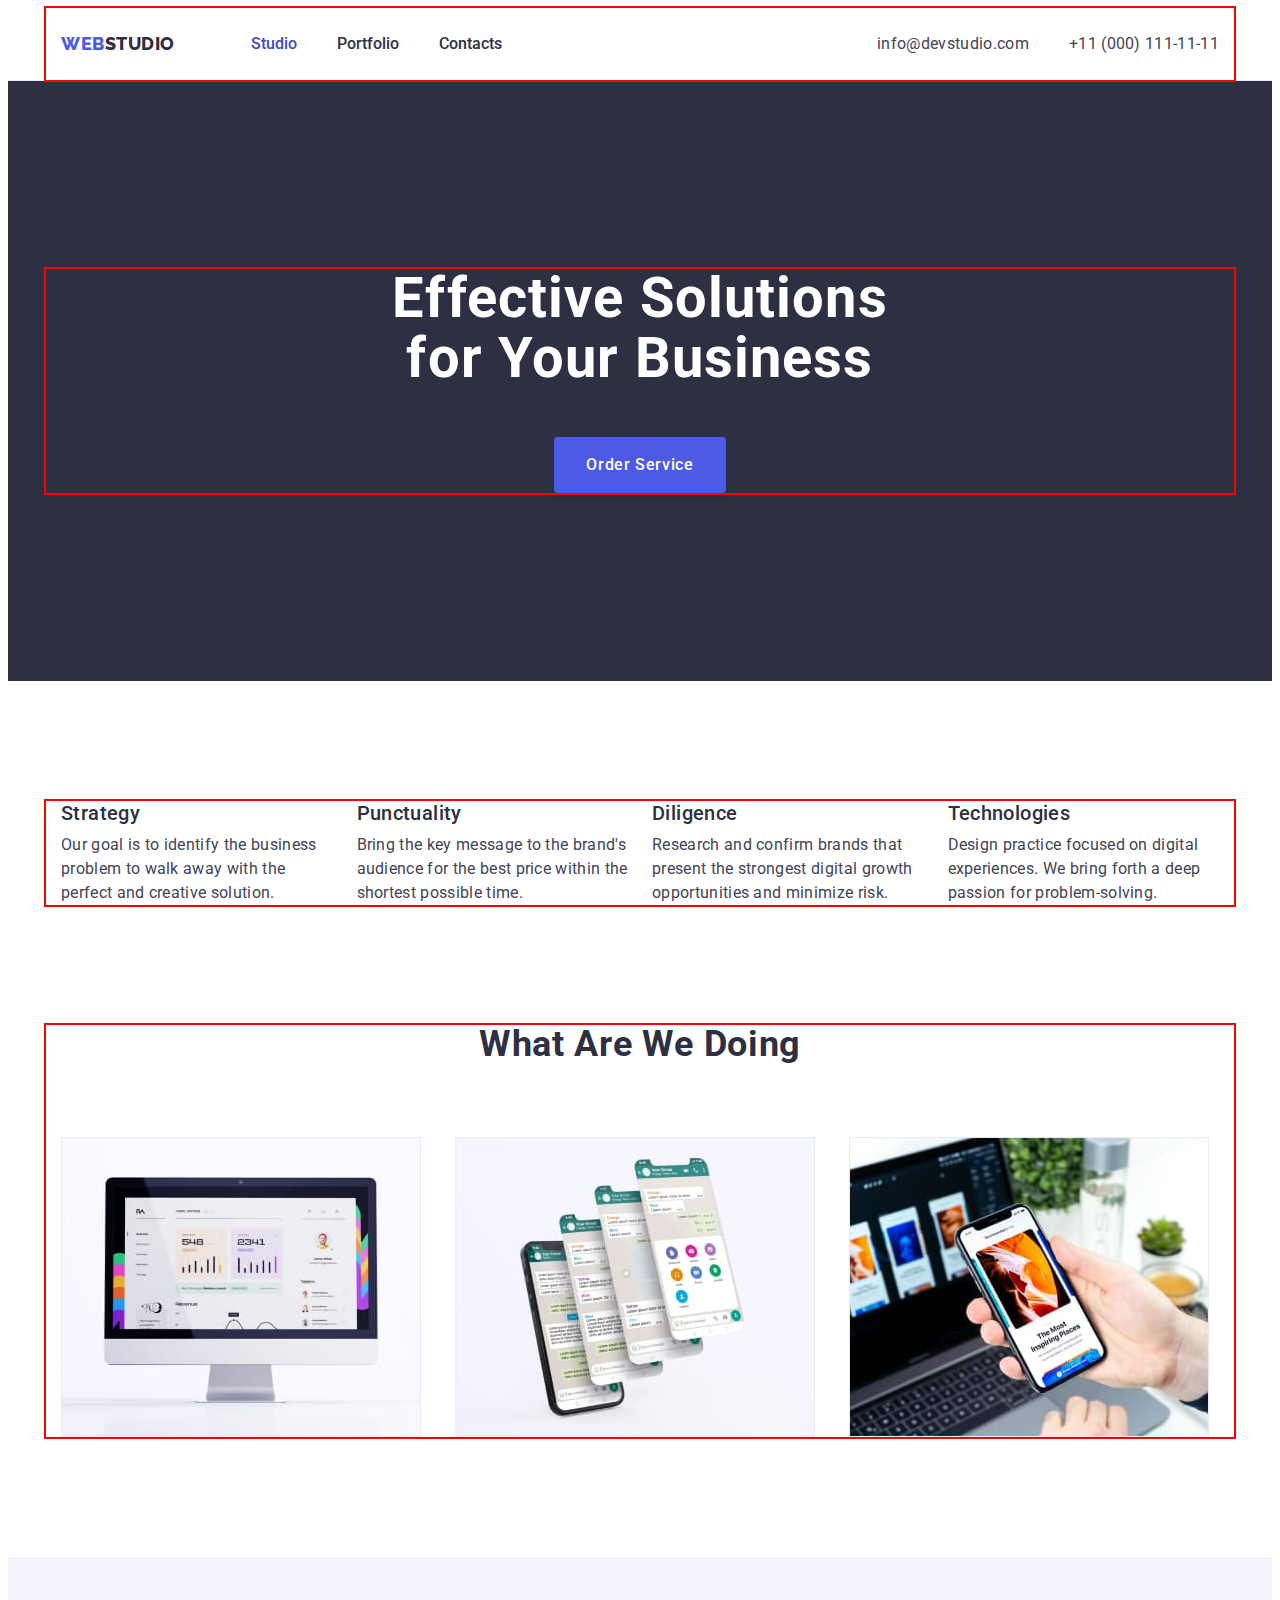
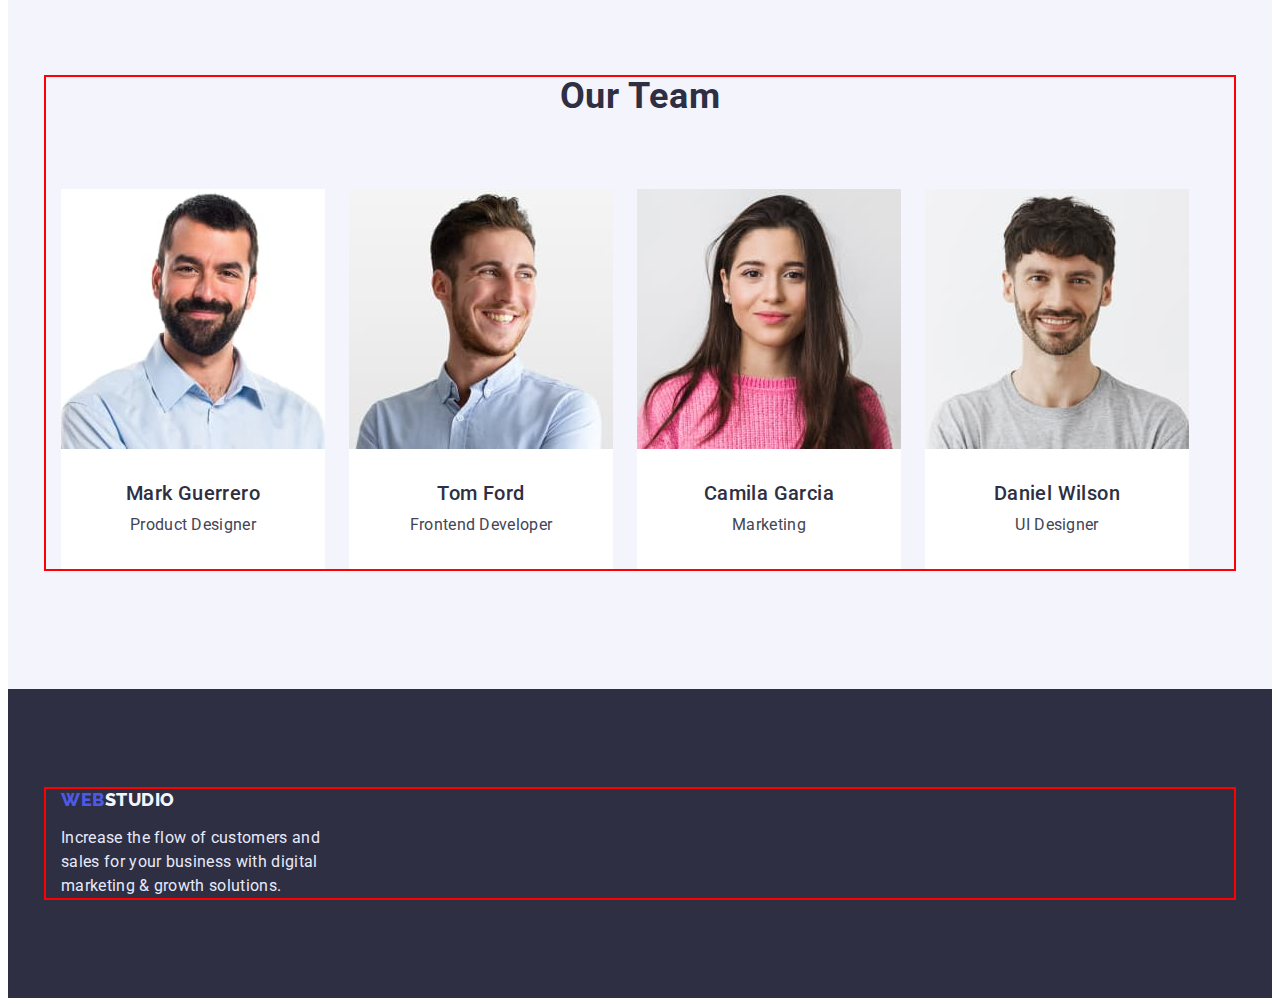
==== index.html @ 78a71a7e "Initial commit" ====
<!DOCTYPE html>
<html lang="en">
  <head>
    <meta charset="UTF-8" />
    <meta http-equiv="X-UA-Compatible" content="IE=edge" />
    <meta name="viewport" content="width=device-width, initial-scale=1.0" />
    <title>studio</title>
    <link rel="preconnect" href="https://fonts.googleapis.com" />
    <link rel="preconnect" href="https://fonts.gstatic.com" crossorigin />
    <link
      href="https://fonts.googleapis.com/css2?family=Raleway:wght@800&family=Roboto:wght@400;500;700;900&display=swap"
      rel="stylesheet"
    />
    <link
      rel="stylesheet"
      href="https://cdnjs.cloudflare.com/ajax/libs/modern-normalize/1.1.0/modern-normalize.min.css"
      integrity="sha512-wpPYUAdjBVSE4KJnH1VR1HeZfpl1ub8YT/NKx4PuQ5NmX2tKuGu6U/JRp5y+Y8XG2tV+wKQpNHVUX03MfMFn9Q=="
      crossorigin="anonymous"
      referrerpolicy="no-referrer"
    />
    <link rel="stylesheet" href="./css/style.css" />
  </head>
  <body>
    <header class="header">
      <div class="container">
        <nav class="nav">
          <a href="./index.html" class="logo"><span>Web</span>Studio</a>
          <ul class="nav-list list">
            <li><a class="nav-link curent" href="./index.html">Studio</a></li>
            <li>
              <a class="nav-link" href="./portfolio.html">Portfolio</a>
            </li>
            <li><a class="nav-link" href="#">Contacts</a></li>
          </ul>
        </nav>
        <address>
          <ul class="address-list list">
            <li>
              <a class="mail" href="mailto:info@devstudio.com"
                >info@devstudio.com</a
              >
            </li>
            <li>
              <a class="phone" href="tel:+110001111111">+11 (000) 111-11-11</a>
            </li>
          </ul>
        </address>
      </div>
    </header>
    <main class="main">
      <!-- Hero -->
      <section class="section-hero">
        <div class="block-hero container">
          <h1 class="hero-title">Effective Solutions<br />for Your Business</h1>
          <button type="button" class="hero-btn">Order Service</button>
        </div>
      </section>
      <!-- Section 1 -->
      <section class="section-features">
        <div class="container">
          <h2 class="hidden">features</h2>
          <ul class="features-list list">
            <li class="features-item">
              <h3 class="features-subtitle">Strategy</h3>
              <p class="features-text">
                Our goal is to identify the business problem to walk away with
                the perfect and creative solution.
              </p>
            </li>
            <li class="features-item">
              <h3 class="features-subtitle">Punctuality</h3>
              <p class="features-text">
                Bring the key message to the brand's audience for the best price
                within the shortest possible time.
              </p>
            </li>
            <li class="features-item">
              <h3 class="features-subtitle">Diligence</h3>
              <p class="features-text">
                Research and confirm brands that present the strongest digital
                growth opportunities and minimize risk.
              </p>
            </li>
            <li class="features-item">
              <h3 class="features-subtitle">Technologies</h3>
              <p class="features-text">
                Design practice focused on digital experiences. We bring forth a
                deep passion for problem-solving.
              </p>
            </li>
          </ul>
        </div>
      </section>
      <!-- Section 2 -->
      <section class="section-doing">
        <div class="container">
          <h2 class="doing-title">What are we doing</h2>
          <ul class="doing-list list">
            <li class="doing-item">
              <img src="./images/image1.jpg" alt="computer" width="360" />
            </li>
            <li class="doing-item">
              <img src="./images/image2.jpg" alt="social network" width="360" />
            </li>
            <li class="doing-item">
              <img src="./images/image3.jpg" alt="phone" width="360" />
            </li>
          </ul>
        </div>
      </section>
      <!-- Section 3 -->
      <section class="section-team">
        <div class="container container-team">
          <h2 class="team-title">Our Team</h2>
          <ul class="team-list list">
            <li class="team-item">
              <img src="./images/img4.jpg" alt="photo" width="264" />
              <div class="team-card">
                <h3 class="team-subtitle">Mark Guerrero</h3>
                <p class="team-text">Product Designer</p>
              </div>
            </li>
            <li class="team-item">
              <img src="./images/img5.jpg" alt="photo" width="264" />
              <div class="team-card">
                <h3 class="team-subtitle">Tom Ford</h3>
                <p class="team-text">Frontend Developer</p>
              </div>
            </li>
            <li class="team-item">
              <img src="./images/img6.jpg" alt="photo" width="264" />
              <div class="team-card">
                <h3 class="team-subtitle">Camila Garcia</h3>
                <p class="team-text">Marketing</p>
              </div>
            </li>
            <li class="team-item">
              <img src="./images/img7.jpg" alt="photo" width="264" />
              <div class="team-card">
                <h3 class="team-subtitle">Daniel Wilson</h3>
                <p class="team-text">UI Designer</p>
              </div>
            </li>
          </ul>
        </div>
      </section>
    </main>
    <footer class="footer">
      <div class="container">
        <a href="./index.html" class="footer-logo"><span>Web</span>Studio</a>
        <p class="footer-text">
          Increase the flow of customers and sales for your business with
          digital marketing & growth solutions.
        </p>
      </div>
    </footer>
  </body>
</html>
---- css/style.css ----
:root {
  --dark-color: #2e2f42;
  --text-color: #434455;
  --pressed-state-color: #404bbf;
  --primaryBrand-color: #4d5ae5;
  --success-color: #31d0aa;
  --subtle-text-color: #8e8f99;
  --accent-color: #e7e9fc;
  --light-color: #f4f4fd;
  --modal-overlay-color: #2e2f4266;
  --hero-background-color: #2e2f42b2;
  --background-color: #e5e5e5;
}
p,
h1,
h2,
h3,
h4,
h5,
h6 {
  margin: 0;
}
ul {
  margin: 0;
  padding-left: 0;
}
body {
  font-family: 'Roboto', sans-serif;
}
img {
  display: block;
  max-width: 100%;
  height: auto;
}
.header {
  background: #ffffff;
}
.hidden {
  position: absolute;
  width: 1px;
  height: 1px;
  white-space: nowrap;
  overflow: hidden;
  border: 0;
  padding: 0;
  clip: rect(0 0 0 0);
  clip-path: inset(50%);
  margin: -1px;
}
.logo {
  line-height: 1.33;
  font-family: 'Raleway', sans-serif;
  text-decoration: none;
  font-weight: 800;
  font-size: 18px;
  letter-spacing: 0.03em;
  text-transform: uppercase;
  color: var(--dark-color);
}
.logo span {
  color: var(--primaryBrand-color);
}

.list {
  list-style: none;
}
.nav .logo {
  padding-right: 76px;
  padding-bottom: 24px;
  padding-top: 24px;
}
/* ----------------------navigation -----------------------*/
.header {
  border-bottom: 1px solid var(--accent-color);
}
.nav-list {
  display: flex;
  align-items: center;
  gap: 40px;
}
.nav {
  display: flex;
  align-items: center;
}
.header .container {
  display: flex;
  align-items: center;
  justify-content: space-between;
}
.address-list {
  display: flex;
}
.nav-link {
  padding-top: 15px;
  padding-bottom: 15px;
  text-decoration: none;
  font-weight: 500;
  font-size: 16px;
  line-height: 1.5;
  color: var(--dark-color);
}

.nav-link.curent {
  color: var(--pressed-state-color);
}

.nav-link:hover,
.nav-link:focus {
  color: var(--pressed-state-color);
}
.mail {
  padding-top: 15px;
  padding-bottom: 15px;
  font-style: normal;
  text-decoration: none;
  font-size: 16px;
  line-height: 1.5;
  letter-spacing: 0.02em;
  color: var(--text-color);
}
.mail:hover {
  color: var(--pressed-state-color);
}
.phone {
  padding-top: 15px;
  padding-bottom: 15px;
  margin-left: 40px;
  font-style: normal;
  text-decoration: none;
  font-size: 16px;
  line-height: 1.5;
  letter-spacing: 0.02em;
  color: var(--text-color);
}
.main {
  background: #ffffff;
}
/* ---------------------------------hero --------------------------------*/
.section-hero {
  padding-top: 188px;
  padding-bottom: 188px;
  background-color: var(--dark-color);
}

.container {
  width: 100%;
  max-width: 1158px;
  padding: 0 15px;
  margin: 0 auto;
  outline: 2px solid red;
}
.hero-title {
  margin-bottom: 48px;
  font-size: 56px;
  line-height: 1.07;
  letter-spacing: 0.02em;
  text-align: center;
  color: #ffffff;
}
/* .container-hero {
  padding-top: 188px;
  padding-bottom: 188px;
} */
.hero-btn {
  border: none;
  margin: 0 auto;
  display: block;
  border-radius: 4px;
  padding: 16px 32px;
  font-family: inherit;
  font-weight: 500;
  font-size: 16px;
  line-height: 1.5;
  letter-spacing: 0.04em;
  box-shadow: 0px 4px 4px rgba(0, 0, 0, 0.15);
  color: #ffffff;
  background-color: var(--primaryBrand-color);
}
.hero-btn:hover,
.hero-btn:focus {
  background-color: var(--pressed-state-color);
}
/* -------------------------------section 1 -----------------------------*/
.section-features {
  padding-top: 120px;
  padding-bottom: 120px;
}
.features-subtitle {
  margin-bottom: 8px;
  font-weight: 500;
  font-size: 20px;
  line-height: 1.2;
  letter-spacing: 0.02em;
  color: var(--dark-color);
}
.features-list {
  display: flex;
  gap: 24px;
}
.features-item {
  flex-basis: calc((100% - 72px) / 4);
}
.features-text {
  font-size: 16px;
  line-height: 1.5;
  letter-spacing: 0.02em;
  color: var(--text-color);
}
/* --------------------------------section 2---------------------------------- */
.doing-title {
  margin-bottom: 72px;
  font-size: 36px;
  line-height: 1.11;
  text-align: center;
  letter-spacing: 0.02em;
  text-transform: capitalize;
  color: var(--dark-color);
}
.doing-list {
  display: flex;
  gap: 24px;
}
.section-doing {
  padding-bottom: 120px;
}

.doing-list .doing-item {
  flex-basis: calc((100% - 48px) / 3);
}
.doing-item img {
  display: block;
}
/* ------------------------------------section 3 ---------------------------- */
.section-team {
  padding-top: 120px;
  padding-bottom: 120px;
  background-color: var(--light-color);
}

.team-list {
  display: flex;
  gap: 24px;
  flex-basis: calc((100% - 72px) / 4);
}
.team-item {
  background-color: #ffffff;
}

.team-card {
  align-items: center;
  padding: 32px 0;
  text-align: center;
}
.team-title {
  margin-bottom: 72px;
  font-size: 36px;
  line-height: 1.11;
  text-align: center;
  letter-spacing: 0.02em;
  text-transform: capitalize;
  color: var(--dark-color);
}
.team-subtitle {
  margin-bottom: 8px;
  font-weight: 500;
  font-size: 20px;
  line-height: 1.2;
  letter-spacing: 0.02em;
  color: var(--dark-color);
}
.team-text {
  font-size: 16px;
  line-height: 1.5;
  letter-spacing: 0.02em;
  color: var(--text-color);
}
/* --------------------------------------*footer* ----------------------------*/
.footer {
  padding: 100px 0;
  background-color: var(--dark-color);
}
.footer-logo {
  margin-bottom: 16px;
  font-family: 'Raleway', sans-serif;
  text-decoration: none;
  font-weight: 800;
  font-size: 18px;
  line-height: 1.17;
  display: flex;
  letter-spacing: 0.03em;
  text-transform: uppercase;
  color: var(--light-color);
}
.footer-logo > span {
  color: var(--primaryBrand-color);
}
.footer-text {
  width: 264px;
  font-size: 16px;
  line-height: 1.5;
  letter-spacing: 0.02em;
  color: var(--accent-color);
}
/* ----------------- P O R T F O L I O ------------------------------ */
.portfolio-btn {
  border: 1px solid var(--accent-color);
  border-radius: 4px;
  padding: 12px 24px;
  font-family: inherit;
  font-weight: 500;
  font-size: 16px;
  line-height: 1.5;
  align-items: center;
  text-align: center;
  cursor: pointer;
  letter-spacing: 0.04em;
  background-color: var(--light-color);
  color: var(--primaryBrand-color);
}
.portfolio-title-mix {
  border: 1px solid var(--accent-color);
  padding: 32px 0 32px 16px;
}
.container-card {
  padding-top: 96px;
  padding-bottom: 120px;
}
.portfolio-btns {
  margin-bottom: 72px;
  display: flex;
  gap: 24px;
  justify-content: center;
}
.portfolio-btn:hover,
.portfolio-btn:focus {
  color: #ffffff;
  background-color: var(--pressed-state-color);
}
.portfolio-link {
  text-decoration: none;
}
.portfolio-item {
  flex-basis: calc((97% - 48px) / 3);
  background: #ffffff;
  margin-left: 24px;
}
.portfolio-title {
  margin-bottom: 8px;
  font-weight: 500;
  font-size: 20px;
  line-height: 1.2;
  letter-spacing: 0.02em;
  color: var(--dark-color);
}
.portfolio-subtitle {
  font-size: 16px;
  line-height: 1.5;
  letter-spacing: 0.02em;
  color: var(--text-color);
}
.portfolio-text {
  display: none;
  font-size: 16px;
  line-height: 1.5;
  letter-spacing: 0.02em;
  color: var(--light-color);
}
.portfolio-list {
  display: flex;
  padding-bottom: 120px;
  flex-wrap: wrap;
  row-gap: 48px;
  margin-left: -24px;
}
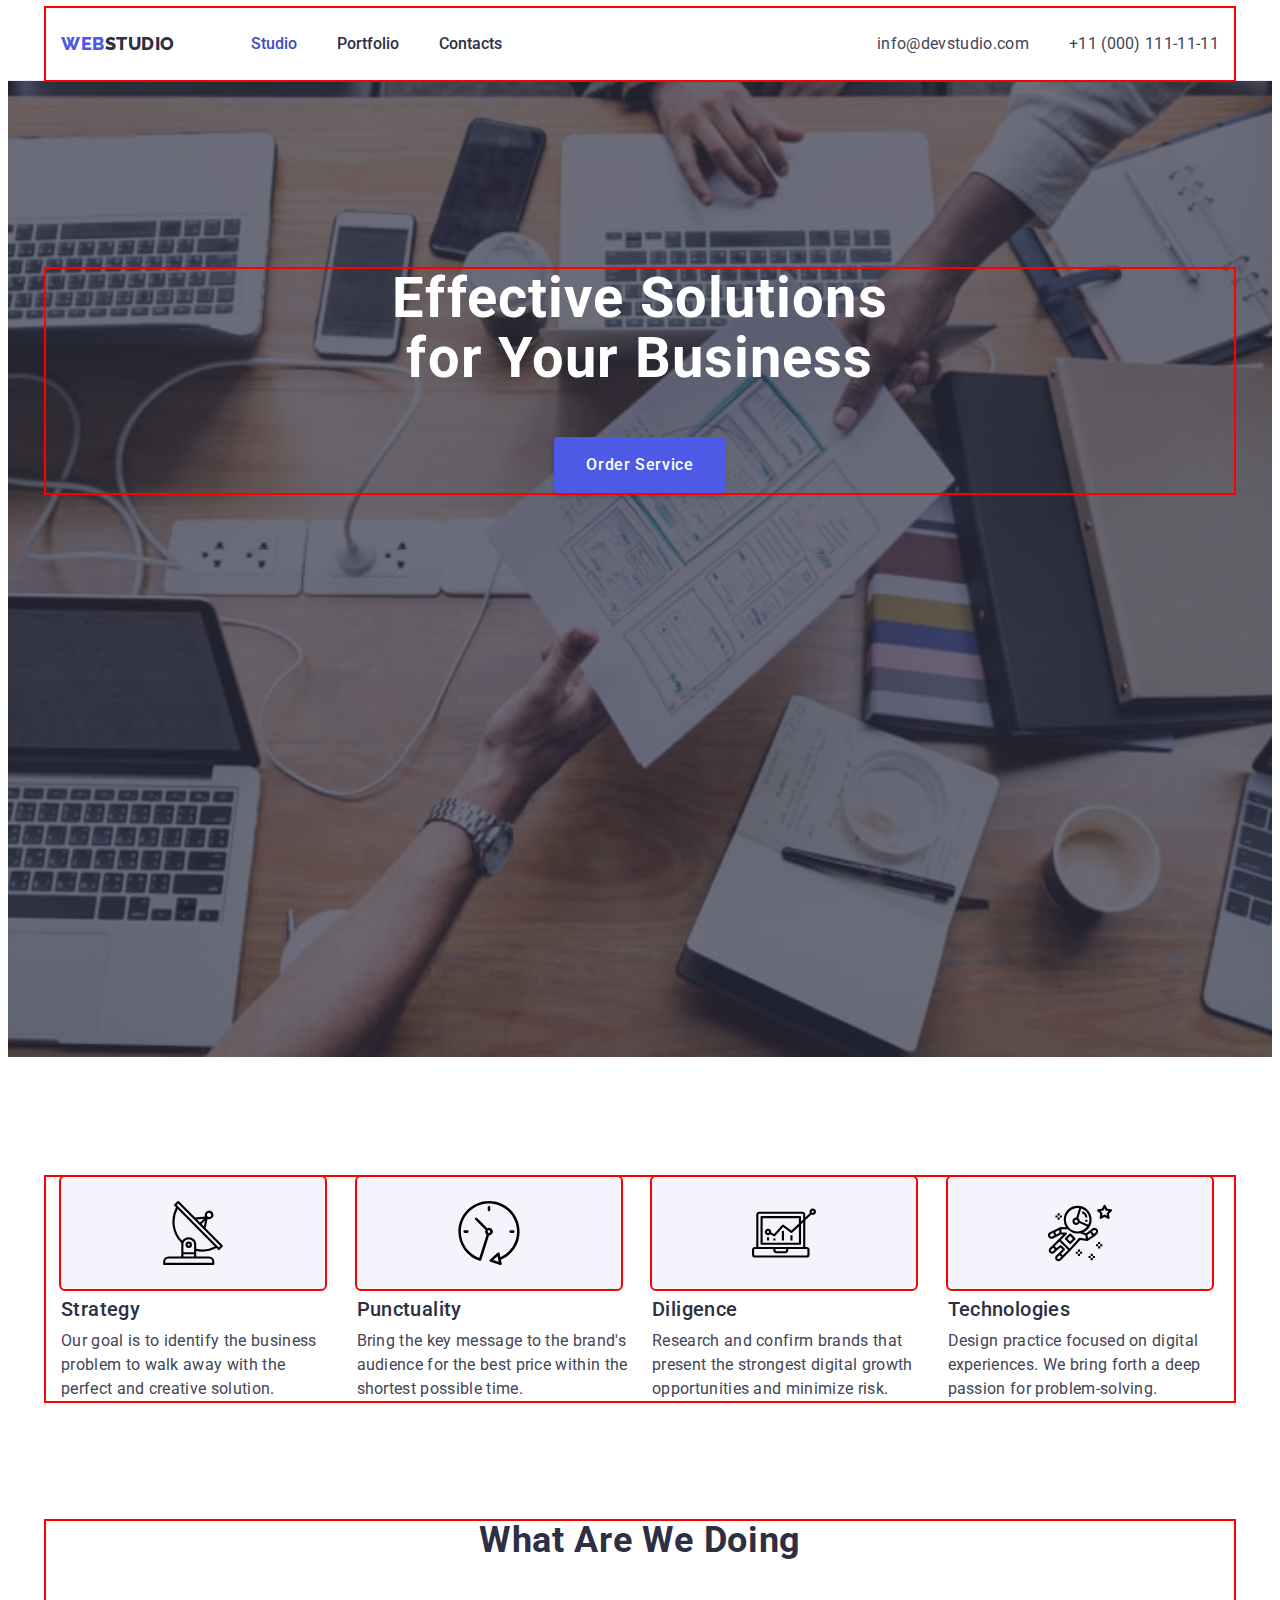
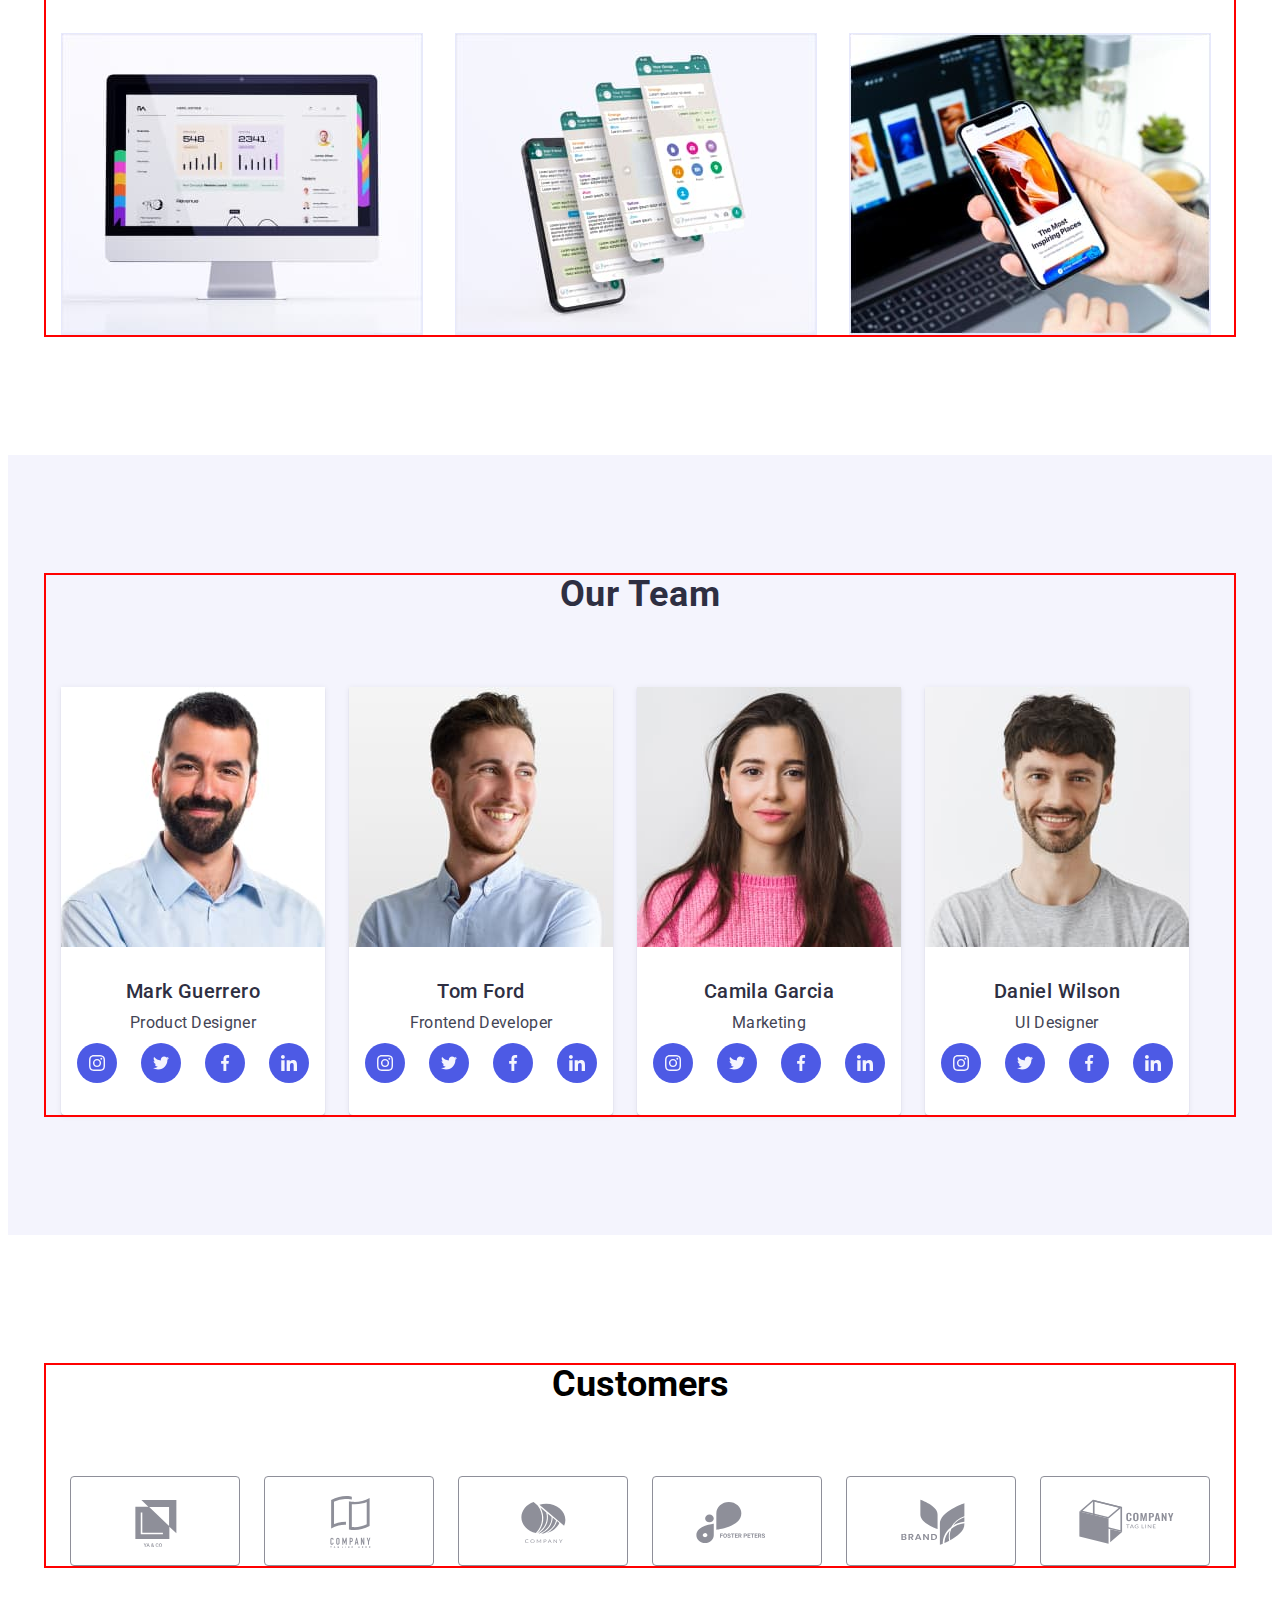
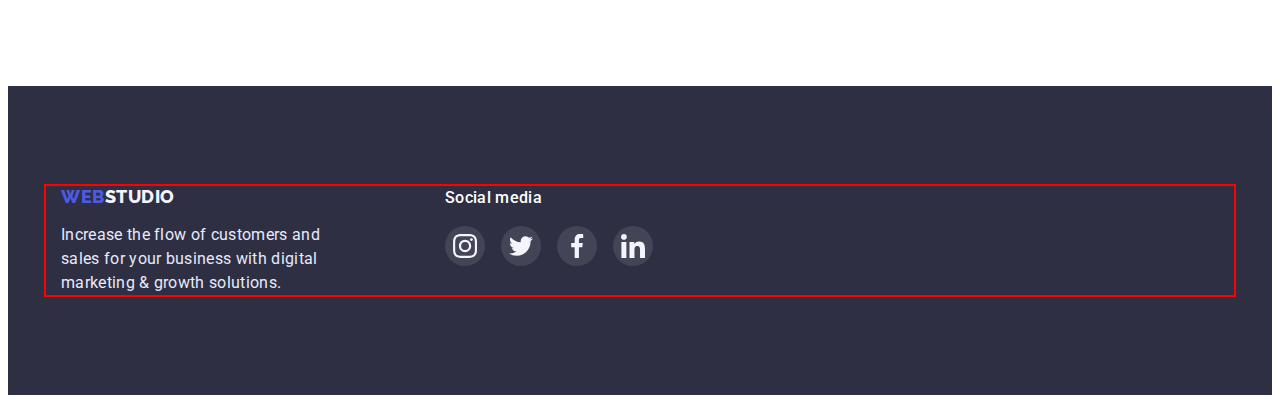
==== commit 54867c7e: "first page ready" ====
--- a/index.html
+++ b/index.html
@@ -61,6 +61,11 @@
           <h2 class="hidden">features</h2>
           <ul class="features-list list">
             <li class="features-item">
+              <div class="features">
+                <svg class="features-icon" width="64" height="64">
+                  <use href="./images/icons.svg#icon-antenna"></use>
+                </svg>
+              </div>
               <h3 class="features-subtitle">Strategy</h3>
               <p class="features-text">
                 Our goal is to identify the business problem to walk away with
@@ -68,6 +73,11 @@
               </p>
             </li>
             <li class="features-item">
+              <div class="features">
+                <svg class="features-icon" width="64" height="64">
+                  <use href="./images/icons.svg#icon-clock"></use>
+                </svg>
+              </div>
               <h3 class="features-subtitle">Punctuality</h3>
               <p class="features-text">
                 Bring the key message to the brand's audience for the best price
@@ -75,6 +85,11 @@
               </p>
             </li>
             <li class="features-item">
+              <div class="features">
+                <svg class="features-icon" width="64" height="64">
+                  <use href="./images/icons.svg#icon-diagram"></use>
+                </svg>
+              </div>
               <h3 class="features-subtitle">Diligence</h3>
               <p class="features-text">
                 Research and confirm brands that present the strongest digital
@@ -82,6 +97,11 @@
               </p>
             </li>
             <li class="features-item">
+              <div class="features">
+                <svg class="features-icon" width="64" height="64">
+                  <use href="./images/icons.svg#icon-astronaut"></use>
+                </svg>
+              </div>
               <h3 class="features-subtitle">Technologies</h3>
               <p class="features-text">
                 Design practice focused on digital experiences. We bring forth a
@@ -118,6 +138,36 @@
               <div class="team-card">
                 <h3 class="team-subtitle">Mark Guerrero</h3>
                 <p class="team-text">Product Designer</p>
+                <ul class="team-soc-list list">
+                  <li class="team-soc-item">
+                    <a href="" class="team-soc-link"
+                      ><svg class="team-soc-icon" width="16" height="16">
+                        <use href="./images/icons.svg#icon-instagram"></use>
+                      </svg>
+                    </a>
+                  </li>
+                  <li class="team-soc-item">
+                    <a href="" class="team-soc-link"
+                      ><svg class="team-soc-icon" width="16" height="16">
+                        <use href="./images/icons.svg#icon-twitter"></use>
+                      </svg>
+                    </a>
+                  </li>
+                  <li class="team-soc-item">
+                    <a href="" class="team-soc-link"
+                      ><svg class="team-soc-icon" width="16" height="16">
+                        <use href="./images/icons.svg#icon-facebook"></use>
+                      </svg>
+                    </a>
+                  </li>
+                  <li class="team-soc-item">
+                    <a href="" class="team-soc-link"
+                      ><svg class="team-soc-icon" width="16" height="16">
+                        <use href="./images/icons.svg#icon-linkedin"></use>
+                      </svg>
+                    </a>
+                  </li>
+                </ul>
               </div>
             </li>
             <li class="team-item">
@@ -125,6 +175,36 @@
               <div class="team-card">
                 <h3 class="team-subtitle">Tom Ford</h3>
                 <p class="team-text">Frontend Developer</p>
+                <ul class="team-soc-list list">
+                  <li class="team-soc-item">
+                    <a href="" class="team-soc-link"
+                      ><svg class="team-soc-icon" width="16" height="16">
+                        <use href="./images/icons.svg#icon-instagram"></use>
+                      </svg>
+                    </a>
+                  </li>
+                  <li class="team-soc-item">
+                    <a href="" class="team-soc-link"
+                      ><svg class="team-soc-icon" width="16" height="16">
+                        <use href="./images/icons.svg#icon-twitter"></use>
+                      </svg>
+                    </a>
+                  </li>
+                  <li class="team-soc-item">
+                    <a href="" class="team-soc-link"
+                      ><svg class="team-soc-icon" width="16" height="16">
+                        <use href="./images/icons.svg#icon-facebook"></use>
+                      </svg>
+                    </a>
+                  </li>
+                  <li class="team-soc-item">
+                    <a href="" class="team-soc-link"
+                      ><svg class="team-soc-icon" width="16" height="16">
+                        <use href="./images/icons.svg#icon-linkedin"></use>
+                      </svg>
+                    </a>
+                  </li>
+                </ul>
               </div>
             </li>
             <li class="team-item">
@@ -132,6 +212,36 @@
               <div class="team-card">
                 <h3 class="team-subtitle">Camila Garcia</h3>
                 <p class="team-text">Marketing</p>
+                <ul class="team-soc-list list">
+                  <li class="team-soc-item">
+                    <a href="" class="team-soc-link"
+                      ><svg class="team-soc-icon" width="16" height="16">
+                        <use href="./images/icons.svg#icon-instagram"></use>
+                      </svg>
+                    </a>
+                  </li>
+                  <li class="team-soc-item">
+                    <a href="" class="team-soc-link"
+                      ><svg class="team-soc-icon" width="16" height="16">
+                        <use href="./images/icons.svg#icon-twitter"></use>
+                      </svg>
+                    </a>
+                  </li>
+                  <li class="team-soc-item">
+                    <a href="" class="team-soc-link"
+                      ><svg class="team-soc-icon" width="16" height="16">
+                        <use href="./images/icons.svg#icon-facebook"></use>
+                      </svg>
+                    </a>
+                  </li>
+                  <li class="team-soc-item">
+                    <a href="" class="team-soc-link"
+                      ><svg class="team-soc-icon" width="16" height="16">
+                        <use href="./images/icons.svg#icon-linkedin"></use>
+                      </svg>
+                    </a>
+                  </li>
+                </ul>
               </div>
             </li>
             <li class="team-item">
@@ -139,19 +249,134 @@
               <div class="team-card">
                 <h3 class="team-subtitle">Daniel Wilson</h3>
                 <p class="team-text">UI Designer</p>
-              </div>
+                <ul class="team-soc-list list">
+                  <li class="team-soc-item">
+                    <a href="" class="team-soc-link"
+                      ><svg class="team-soc-icon" width="16" height="16">
+                        <use href="./images/icons.svg#icon-instagram"></use>
+                      </svg>
+                    </a>
+                  </li>
+                  <li class="team-soc-item">
+                    <a href="" class="team-soc-link"
+                      ><svg class="team-soc-icon" width="16" height="16">
+                        <use href="./images/icons.svg#icon-twitter"></use>
+                      </svg>
+                    </a>
+                  </li>
+                  <li class="team-soc-item">
+                    <a href="" class="team-soc-link"
+                      ><svg class="team-soc-icon" width="16" height="16">
+                        <use href="./images/icons.svg#icon-facebook"></use>
+                      </svg>
+                    </a>
+                  </li>
+                  <li class="team-soc-item">
+                    <a href="" class="team-soc-link"
+                      ><svg class="team-soc-icon" width="16" height="16">
+                        <use href="./images/icons.svg#icon-linkedin"></use>
+                      </svg>
+                    </a>
+                  </li>
+                </ul>
+              </div>
+            </li>
+          </ul>
+        </div>
+      </section>
+      <!-- ----Section 4---- -->
+      <section class="customers-section">
+        <div class="container customers-container">
+          <h2 class="customers-title">Customers</h2>
+          <ul class="customers-list list">
+            <li class="customers-items">
+              <a href="" class="customers-link"
+                ><svg class="customers-icon" weight="104" height="56">
+                  <use href="./images/icons.svg#icon-Logo1"></use>
+                </svg>
+              </a>
+            </li>
+            <li class="customers-items">
+              <a href="" class="customers-link"
+                ><svg class="customers-icon" weight="104" height="56">
+                  <use href="./images/icons.svg#icon-Logo2"></use>
+                </svg>
+              </a>
+            </li>
+            <li class="customers-items">
+              <a href="" class="customers-link"
+                ><svg class="customers-icon" weight="104" height="56">
+                  <use href="./images/icons.svg#icon-Logo3"></use>
+                </svg>
+              </a>
+            </li>
+            <li class="customers-items">
+              <a href="" class="customers-link"
+                ><svg class="customers-icon" weight="104" height="56">
+                  <use href="./images/icons.svg#icon-Logo4"></use>
+                </svg>
+              </a>
+            </li>
+            <li class="customers-items">
+              <a href="" class="customers-link"
+                ><svg class="customers-icon" weight="104" height="56">
+                  <use href="./images/icons.svg#icon-Logo5"></use>
+                </svg>
+              </a>
+            </li>
+            <li class="customers-items">
+              <a href="" class="customers-link"
+                ><svg class="customers-icon" weight="104" height="56">
+                  <use href="./images/icons.svg#icon-Logo6"></use>
+                </svg>
+              </a>
             </li>
           </ul>
         </div>
       </section>
     </main>
     <footer class="footer">
-      <div class="container">
-        <a href="./index.html" class="footer-logo"><span>Web</span>Studio</a>
-        <p class="footer-text">
-          Increase the flow of customers and sales for your business with
-          digital marketing & growth solutions.
-        </p>
+      <div class="container foot-container">
+        <div class="foot-block">
+          <a href="./index.html" class="footer-logo"><span>Web</span>Studio</a>
+          <p class="footer-text">
+            Increase the flow of customers and sales for your business with
+            digital marketing & growth solutions.
+          </p>
+        </div>
+        <div class="soc-media">
+          <h2 class="soc-media-text">Social media</h2>
+          <ul class="soc-media-list list">
+            <li class="soc-media-item">
+              <a href="" class="soc-media-link">
+                <svg class="soc-media-icon" width="24" height="24">
+                  <use href="./images/icons.svg#icon-instagram"></use>
+                </svg>
+              </a>
+            </li>
+            <li class="soc-media-item">
+              <a href="" class="soc-media-link">
+                <svg class="soc-media-icon" width="24" height="24">
+                  <use href="./images/icons.svg#icon-twitter"></use>
+                </svg>
+              </a>
+            </li>
+            <li class="soc-media-item">
+              <a href="" class="soc-media-link">
+                <svg class="soc-media-icon" width="24" height="24">
+                  <use href="./images/icons.svg#icon-facebook"></use>
+                </svg>
+              </a>
+            </li>
+            <li class="soc-media-item">
+              <a href="" class="soc-media-link">
+                <svg class="soc-media-icon" width="24" height="24">
+                  <use href="./images/icons.svg#icon-linkedin"></use>
+                </svg>
+              </a>
+            </li>
+          </ul>
+        </div>
       </div>
     </footer>
   </body>
--- a/css/style.css
+++ b/css/style.css
@@ -10,6 +10,10 @@
   --modal-overlay-color: #2e2f4266;
   --hero-background-color: #2e2f42b2;
   --background-color: #e5e5e5;
+  --hero-background-grad: linear-gradient(
+    rgba(46, 47, 66, 0.7),
+    rgba(46, 47, 66, 0.7)
+  );
 }
 p,
 h1,
@@ -137,11 +141,19 @@
 }
 /* ---------------------------------hero --------------------------------*/
 .section-hero {
+  background-color: var(--dark-color);
+  background-image: var(--hero-background-grad),
+    url(../images/people-office.jpg);
+  background-repeat: no-repeat;
+  background-size: cover;
+  background-position: center;
+  max-width: 1440px;
+  min-height: 600px;
+  margin-left: auto;
+  margin-right: auto;
   padding-top: 188px;
   padding-bottom: 188px;
-  background-color: var(--dark-color);
-}
-
+}
 .container {
   width: 100%;
   max-width: 1158px;
@@ -157,10 +169,6 @@
   text-align: center;
   color: #ffffff;
 }
-/* .container-hero {
-  padding-top: 188px;
-  padding-bottom: 188px;
-} */
 .hero-btn {
   border: none;
   margin: 0 auto;
@@ -185,6 +193,17 @@
   padding-top: 120px;
   padding-bottom: 120px;
 }
+.features {
+  display: flex;
+  justify-content: center;
+  align-items: center;
+  width: 264px;
+  height: 112px;
+  margin-bottom: 8px;
+  background: #f4f4fd;
+  border-radius: 4px;
+  outline: 2px solid red;
+}
 .features-subtitle {
   margin-bottom: 8px;
   font-weight: 500;
@@ -229,6 +248,7 @@
 }
 .doing-item img {
   display: block;
+  border: 1px solid var(--accent-color);
 }
 /* ------------------------------------section 3 ---------------------------- */
 .section-team {
@@ -243,6 +263,9 @@
   flex-basis: calc((100% - 72px) / 4);
 }
 .team-item {
+  box-shadow: 0px 1px 6px rgba(46, 47, 66, 0.08),
+    0px 1px 1px rgba(46, 47, 66, 0.16), 0px 2px 1px rgba(46, 47, 66, 0.08);
+  border-radius: 0px 0px 4px 4px;
   background-color: #ffffff;
 }
 
@@ -272,35 +295,69 @@
   font-size: 16px;
   line-height: 1.5;
   letter-spacing: 0.02em;
+  margin-bottom: 8px;
   color: var(--text-color);
 }
-/* --------------------------------------*footer* ----------------------------*/
-.footer {
-  padding: 100px 0;
-  background-color: var(--dark-color);
-}
-.footer-logo {
-  margin-bottom: 16px;
-  font-family: 'Raleway', sans-serif;
-  text-decoration: none;
-  font-weight: 800;
-  font-size: 18px;
-  line-height: 1.17;
-  display: flex;
-  letter-spacing: 0.03em;
-  text-transform: uppercase;
-  color: var(--light-color);
-}
-.footer-logo > span {
-  color: var(--primaryBrand-color);
-}
-.footer-text {
-  width: 264px;
-  font-size: 16px;
-  line-height: 1.5;
-  letter-spacing: 0.02em;
-  color: var(--accent-color);
-}
+.team-soc-list {
+  display: flex;
+  justify-content: center;
+  gap: 24px;
+}
+.team-soc-icon {
+  fill: var(--light-color);
+}
+.team-soc-link {
+  display: flex;
+  justify-content: center;
+  align-items: center;
+  width: 40px;
+  height: 40px;
+  border-radius: 50%;
+  background-color: var(--primaryBrand-color);
+}
+.team-soc-link:is(:hover, :focus) {
+  background-color: var(--pressed-state-color);
+}
+/* ----------------------------------------Section 4----------------------------- */
+.customers-section {
+  padding-top: 130px;
+  padding-bottom: 120px;
+}
+.customers-title {
+  margin-bottom: 72px;
+  font-family: 'Roboto';
+  font-style: normal;
+  font-weight: 700;
+  font-size: 36px;
+  line-height: 1.1;
+  text-align: center;
+}
+.customers-list {
+  display: flex;
+  justify-content: center;
+  gap: 24px;
+}
+.customers-items {
+}
+.customers-link {
+  width: 168px;
+  height: 88px;
+  border: 1px solid var(--subtle-text-color);
+  border-radius: 4px;
+  display: flex;
+  justify-content: center;
+  align-items: center;
+}
+.customers-icon {
+  fill: var(--subtle-text-color);
+}
+.customers-link:is(:hover, :focus) {
+  border-color: var(--pressed-state-color);
+}
+.customers-link:is(:hover, :focus) > .customers-icon {
+  fill: var(--pressed-state-color);
+}
+
 /* ----------------- P O R T F O L I O ------------------------------ */
 .portfolio-btn {
   border: 1px solid var(--accent-color);
@@ -372,3 +429,66 @@
   row-gap: 48px;
   margin-left: -24px;
 }
+/* --------------------------------------*footer* ----------------------------*/
+.footer {
+  padding: 100px 0;
+  background-color: var(--dark-color);
+}
+.foot-container {
+  display: flex;
+}
+.footer-logo {
+  margin-bottom: 16px;
+  font-family: 'Raleway', sans-serif;
+  text-decoration: none;
+  font-weight: 800;
+  font-size: 18px;
+  line-height: 1.17;
+  display: flex;
+  letter-spacing: 0.03em;
+  text-transform: uppercase;
+  color: var(--light-color);
+}
+.footer-logo > span {
+  color: var(--primaryBrand-color);
+}
+.footer-text {
+  width: 264px;
+  font-size: 16px;
+  line-height: 1.5;
+  letter-spacing: 0.02em;
+  color: var(--accent-color);
+}
+.soc-media {
+  margin-left: 120px;
+}
+.soc-media-text {
+  margin-bottom: 16px;
+  font-family: 'Roboto';
+  font-weight: 500;
+  font-size: 16px;
+  line-height: 1.5;
+  letter-spacing: 0.02em;
+  color: #ffffff;
+}
+.soc-media-list {
+  display: flex;
+  gap: 16px;
+}
+.soc-media-item {
+}
+.soc-media-link {
+  display: flex;
+  justify-content: center;
+  align-items: center;
+  width: 40px;
+  height: 40px;
+  border-radius: 50%;
+  background: rgba(255, 255, 255, 0.1);
+}
+.soc-media-link:is(:hover, :focus) {
+  background-color: var(--success-color);
+}
+.soc-media-icon {
+  fill: var(--light-color);
+}
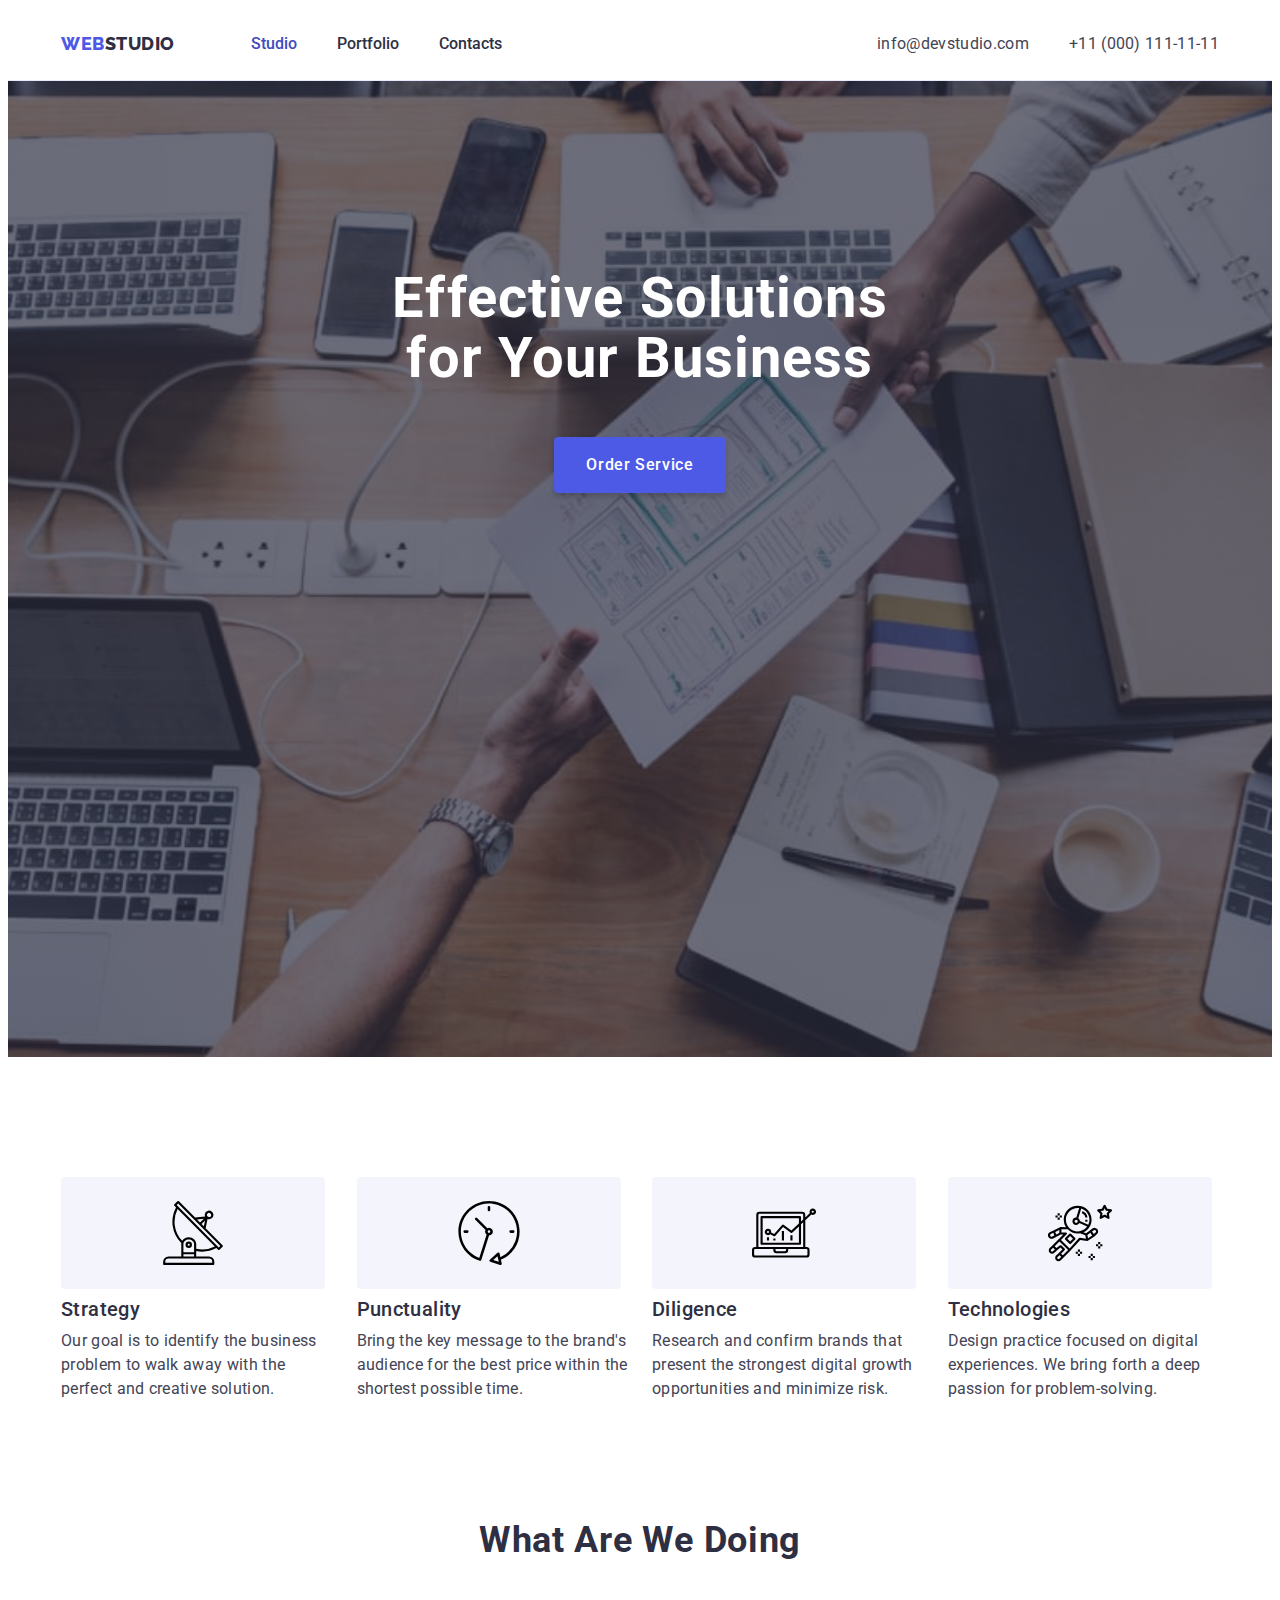
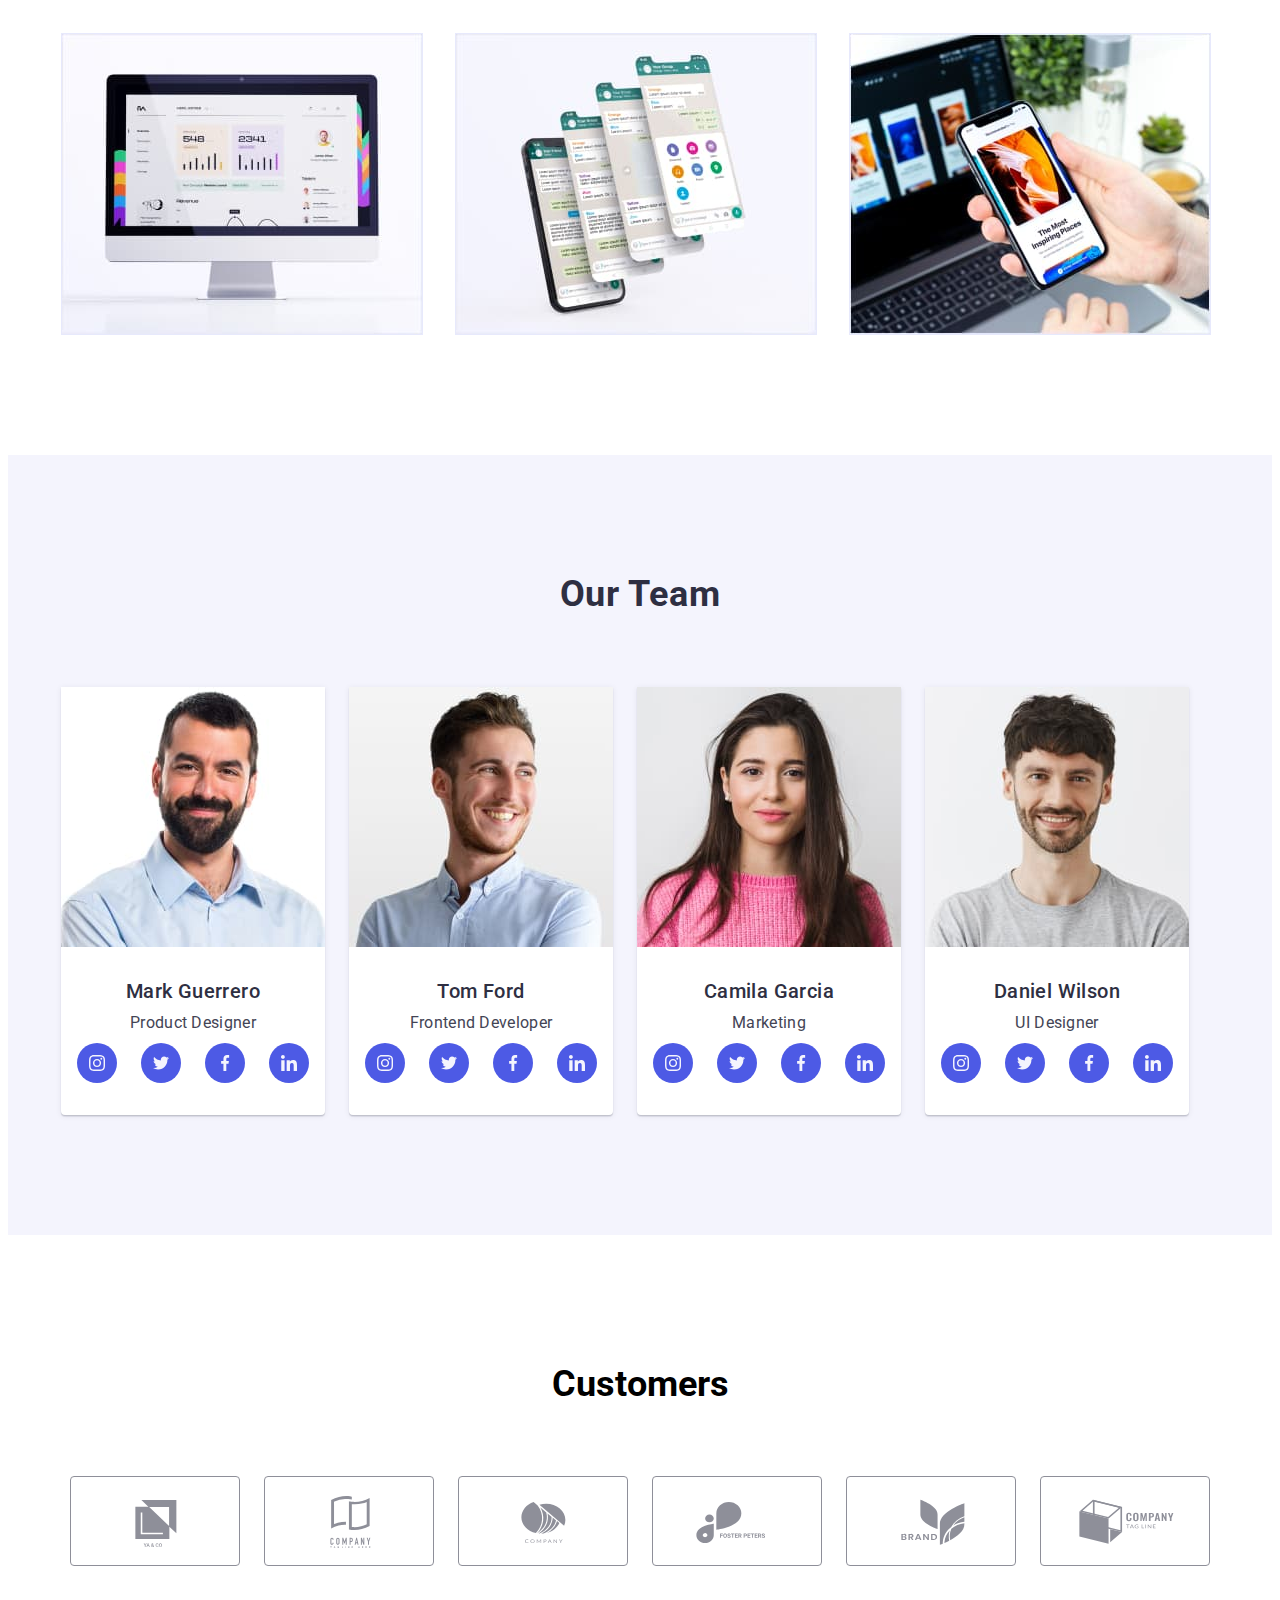
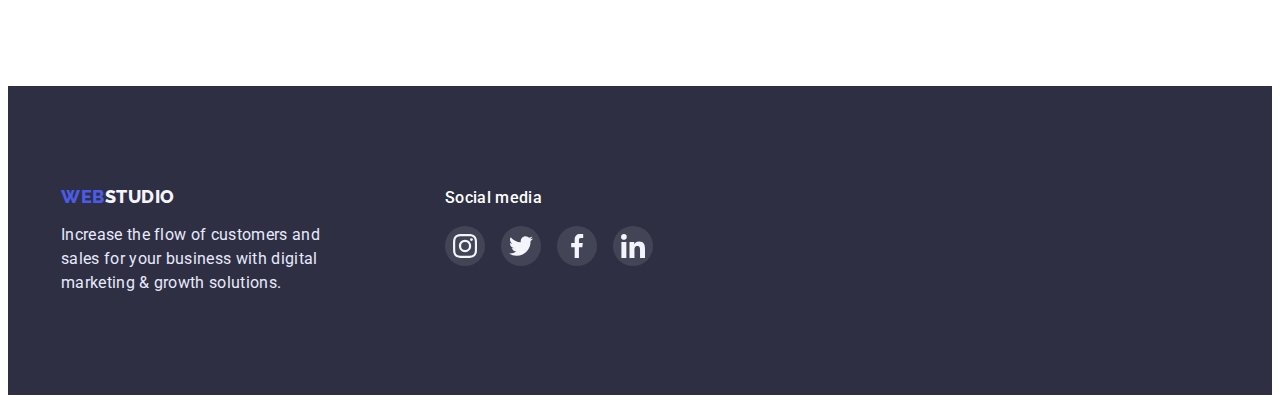
==== commit 66a00521: "hw4 fix2" ====
--- a/index.html
+++ b/index.html
@@ -284,49 +284,49 @@
           </ul>
         </div>
       </section>
-      <!-- ----Section 4---- -->
+      <!------ Section 4 ------>
       <section class="customers-section">
         <div class="container customers-container">
           <h2 class="customers-title">Customers</h2>
           <ul class="customers-list list">
             <li class="customers-items">
               <a href="" class="customers-link"
-                ><svg class="customers-icon" weight="104" height="56">
+                ><svg class="customers-icon" width="104" height="56">
                   <use href="./images/icons.svg#icon-Logo1"></use>
                 </svg>
               </a>
             </li>
             <li class="customers-items">
               <a href="" class="customers-link"
-                ><svg class="customers-icon" weight="104" height="56">
+                ><svg class="customers-icon" width="104" height="56">
                   <use href="./images/icons.svg#icon-Logo2"></use>
                 </svg>
               </a>
             </li>
             <li class="customers-items">
               <a href="" class="customers-link"
-                ><svg class="customers-icon" weight="104" height="56">
+                ><svg class="customers-icon" width="104" height="56">
                   <use href="./images/icons.svg#icon-Logo3"></use>
                 </svg>
               </a>
             </li>
             <li class="customers-items">
               <a href="" class="customers-link"
-                ><svg class="customers-icon" weight="104" height="56">
+                ><svg class="customers-icon" width="104" height="56">
                   <use href="./images/icons.svg#icon-Logo4"></use>
                 </svg>
               </a>
             </li>
             <li class="customers-items">
               <a href="" class="customers-link"
-                ><svg class="customers-icon" weight="104" height="56">
+                ><svg class="customers-icon" width="104" height="56">
                   <use href="./images/icons.svg#icon-Logo5"></use>
                 </svg>
               </a>
             </li>
             <li class="customers-items">
               <a href="" class="customers-link"
-                ><svg class="customers-icon" weight="104" height="56">
+                ><svg class="customers-icon" width="104" height="56">
                   <use href="./images/icons.svg#icon-Logo6"></use>
                 </svg>
               </a>
--- a/css/style.css
+++ b/css/style.css
@@ -159,7 +159,7 @@
   max-width: 1158px;
   padding: 0 15px;
   margin: 0 auto;
-  outline: 2px solid red;
+  /* outline: 2px solid red; */
 }
 .hero-title {
   margin-bottom: 48px;
@@ -202,7 +202,6 @@
   margin-bottom: 8px;
   background: #f4f4fd;
   border-radius: 4px;
-  outline: 2px solid red;
 }
 .features-subtitle {
   margin-bottom: 8px;
@@ -337,8 +336,6 @@
   justify-content: center;
   gap: 24px;
 }
-.customers-items {
-}
 .customers-link {
   width: 168px;
   height: 88px;
@@ -378,6 +375,11 @@
   border: 1px solid var(--accent-color);
   padding: 32px 0 32px 16px;
 }
+.portfolio-title-mix:is(:hover, :focus) {
+  border: 1px solid var(--light-color);
+  box-shadow: 0px 1px 6px rgba(46, 47, 66, 0.08),
+    0px 1px 1px rgba(46, 47, 66, 0.16), 0px 2px 1px rgba(46, 47, 66, 0.08);
+}
 .container-card {
   padding-top: 96px;
   padding-bottom: 120px;
@@ -392,6 +394,8 @@
 .portfolio-btn:focus {
   color: #ffffff;
   background-color: var(--pressed-state-color);
+  box-shadow: 0px 3px 1px rgba(0, 0, 0, 0.1), 0px 2px 1px rgba(0, 0, 0, 0.08),
+    0px 2px 2px rgba(0, 0, 0, 0.12);
 }
 .portfolio-link {
   text-decoration: none;
@@ -475,8 +479,6 @@
   display: flex;
   gap: 16px;
 }
-.soc-media-item {
-}
 .soc-media-link {
   display: flex;
   justify-content: center;
